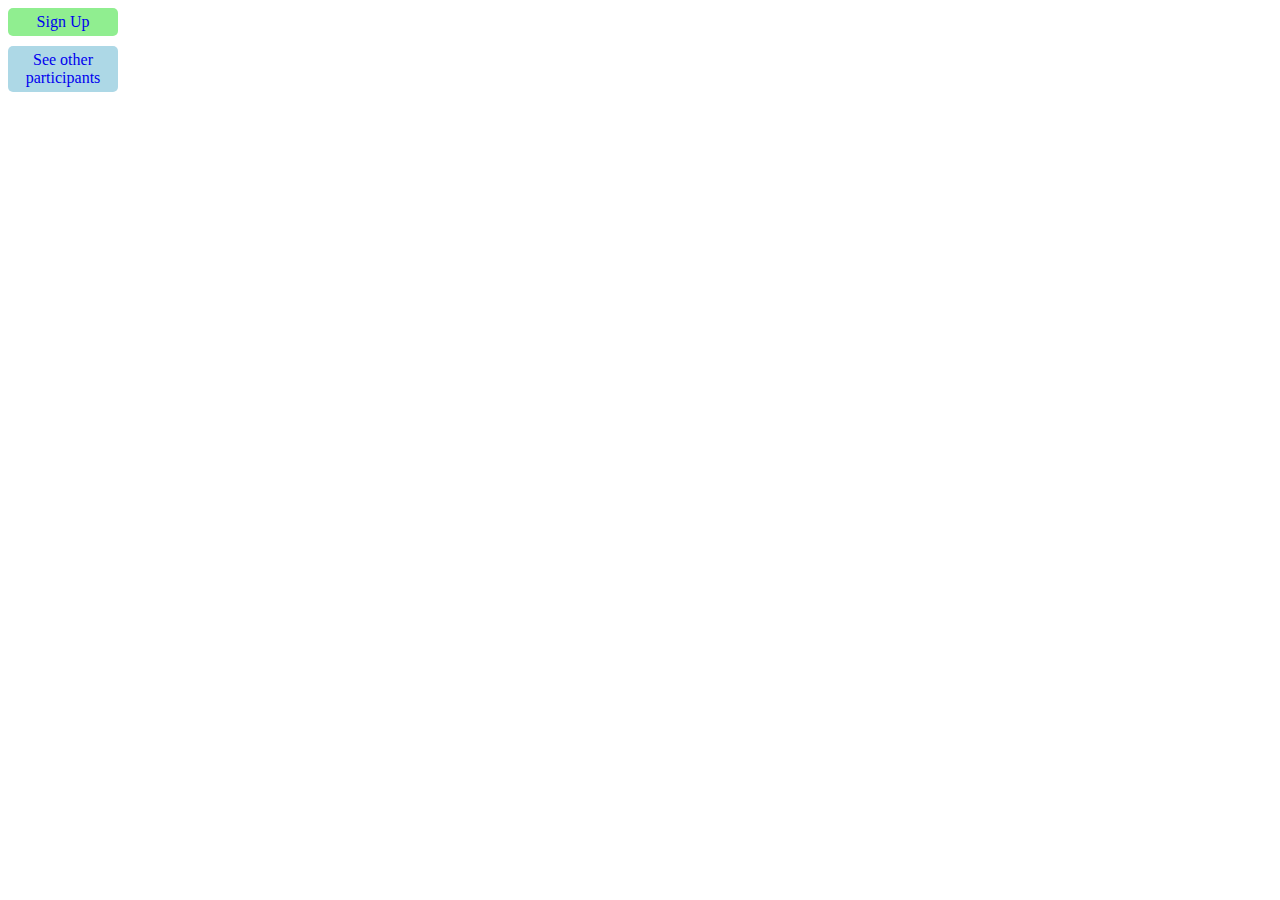
==== index.html @ 69a2ddf1 "Setting up new layout" ====
<!doctype html>
<html>
<head>
	<title>Brain Brawl Landing Page</title>
	<meta charset="utf-8" />
	<link href="style.css" type="text/css" rel="stylesheet"/>
</head>
<body>
<div id="content">
<div class="btn">
	<a href="https://docs.google.com/forms/d/17itZcLg51ht6c8lccyFcC2f5X-O_5gUz3HUfCmsqHBg/viewform" target="_blank" style="background-color: lightgreen;">Sign Up</a>
</div>
<div class="btn" style="margin-top: 10px;">
	<a href="https://docs.google.com/spreadsheets/d/1u5WoWwEpp1V2mXQMVDWDdRFd7g_ijJQS851zJobz1aU/edit?usp=sharing" target="_blank" style="background-color: lightblue;">See other participants</a>
</div>
<div class=""></div>
</div>
</body>
</html>
---- style.css ----
#content {

}

a {
	text-decoration: none;
}

.btn {

}
.btn a {
	display: inline-block;
	margin: 0;
	width: 100%;
	height: 100%;
	border-radius: 5px;
	width: 100px;
	text-align: center;
	padding: 5px;
}

.panel {
	
}
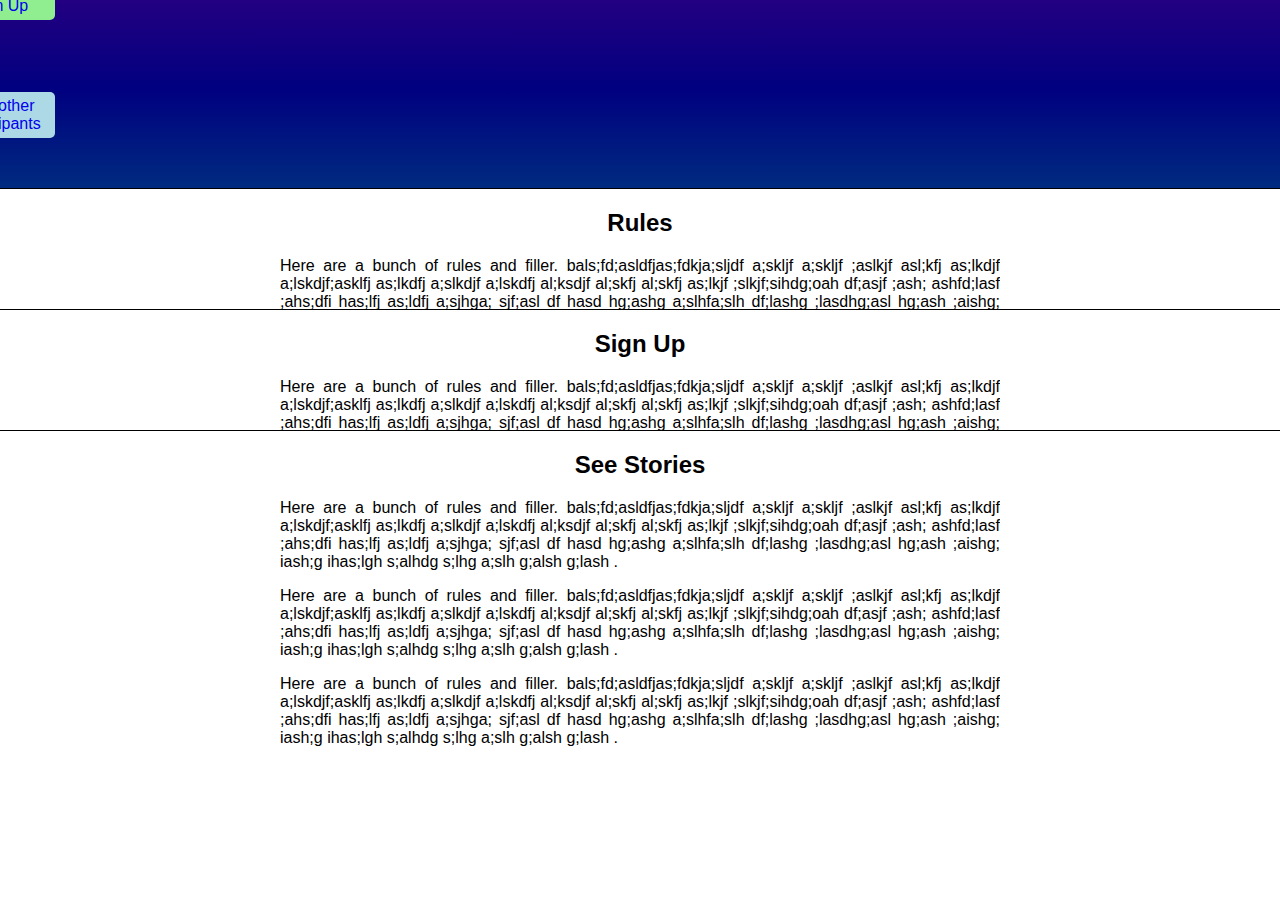
==== commit 1b8c1f12: "Version 0.8 commit.  Structure and functionality complete." ====
--- a/index.html
+++ b/index.html
@@ -10,10 +10,37 @@
 <div class="btn">
 	<a href="https://docs.google.com/forms/d/17itZcLg51ht6c8lccyFcC2f5X-O_5gUz3HUfCmsqHBg/viewform" target="_blank" style="background-color: lightgreen;">Sign Up</a>
 </div>
-<div class="btn" style="margin-top: 10px;">
+<div class="btn" style="margin-top: 100px;">
 	<a href="https://docs.google.com/spreadsheets/d/1u5WoWwEpp1V2mXQMVDWDdRFd7g_ijJQS851zJobz1aU/edit?usp=sharing" target="_blank" style="background-color: lightblue;">See other participants</a>
 </div>
-<div class=""></div>
+<div id="header">
+	
 </div>
+<div class="panel" id="rules" onclick="expand(this);">
+	<div class="text">
+		<h2>Rules</h2>
+		<p>Here are a bunch of rules and filler. bals;fd;asldfjas;fdkja;sljdf a;skljf a;skljf ;aslkjf asl;kfj as;lkdjf a;lskdjf;asklfj as;lkdfj a;slkdjf a;lskdfj al;ksdjf al;skfj al;skfj as;lkjf ;slkjf;sihdg;oah df;asjf ;ash; ashfd;lasf ;ahs;dfi has;lfj as;ldfj a;sjhga; sjf;asl df hasd hg;ashg a;slhfa;slh df;lashg ;lasdhg;asl hg;ash ;aishg; iash;g ihas;lgh s;alhdg s;lhg a;slh g;alsh g;lash .</p>
+		<p>Here are a bunch of rules and filler. bals;fd;asldfjas;fdkja;sljdf a;skljf a;skljf ;aslkjf asl;kfj as;lkdjf a;lskdjf;asklfj as;lkdfj a;slkdjf a;lskdfj al;ksdjf al;skfj al;skfj as;lkjf ;slkjf;sihdg;oah df;asjf ;ash; ashfd;lasf ;ahs;dfi has;lfj as;ldfj a;sjhga; sjf;asl df hasd hg;ashg a;slhfa;slh df;lashg ;lasdhg;asl hg;ash ;aishg; iash;g ihas;lgh s;alhdg s;lhg a;slh g;alsh g;lash .</p>
+		<p>Here are a bunch of rules and filler. bals;fd;asldfjas;fdkja;sljdf a;skljf a;skljf ;aslkjf asl;kfj as;lkdjf a;lskdjf;asklfj as;lkdfj a;slkdjf a;lskdfj al;ksdjf al;skfj al;skfj as;lkjf ;slkjf;sihdg;oah df;asjf ;ash; ashfd;lasf ;ahs;dfi has;lfj as;ldfj a;sjhga; sjf;asl df hasd hg;ashg a;slhfa;slh df;lashg ;lasdhg;asl hg;ash ;aishg; iash;g ihas;lgh s;alhdg s;lhg a;slh g;alsh g;lash .</p>
+		<p>Here are a bunch of rules and filler. bals;fd;asldfjas;fdkja;sljdf a;skljf a;skljf ;aslkjf asl;kfj as;lkdjf a;lskdjf;asklfj as;lkdfj a;slkdjf a;lskdfj al;ksdjf al;skfj al;skfj as;lkjf ;slkjf;sihdg;oah df;asjf ;ash; ashfd;lasf ;ahs;dfi has;lfj as;ldfj a;sjhga; sjf;asl df hasd hg;ashg a;slhfa;slh df;lashg ;lasdhg;asl hg;ash ;aishg; iash;g ihas;lgh s;alhdg s;lhg a;slh g;alsh g;lash .</p>
+	</div>
+</div>
+<div class="panel" id="signup" onclick="expand(this);">
+	<div class="text">
+		<h2>Sign Up</h2>
+		<p>Here are a bunch of rules and filler. bals;fd;asldfjas;fdkja;sljdf a;skljf a;skljf ;aslkjf asl;kfj as;lkdjf a;lskdjf;asklfj as;lkdfj a;slkdjf a;lskdfj al;ksdjf al;skfj al;skfj as;lkjf ;slkjf;sihdg;oah df;asjf ;ash; ashfd;lasf ;ahs;dfi has;lfj as;ldfj a;sjhga; sjf;asl df hasd hg;ashg a;slhfa;slh df;lashg ;lasdhg;asl hg;ash ;aishg; iash;g ihas;lgh s;alhdg s;lhg a;slh g;alsh g;lash .</p>
+		<p>Here are a bunch of rules and filler. bals;fd;asldfjas;fdkja;sljdf a;skljf a;skljf ;aslkjf asl;kfj as;lkdjf a;lskdjf;asklfj as;lkdfj a;slkdjf a;lskdfj al;ksdjf al;skfj al;skfj as;lkjf ;slkjf;sihdg;oah df;asjf ;ash; ashfd;lasf ;ahs;dfi has;lfj as;ldfj a;sjhga; sjf;asl df hasd hg;ashg a;slhfa;slh df;lashg ;lasdhg;asl hg;ash ;aishg; iash;g ihas;lgh s;alhdg s;lhg a;slh g;alsh g;lash .</p>
+	</div>
+</div>
+<div class="panel" id="stories" onclick="expand(this);">
+	<div class="text">
+		<h2>See Stories</h2>
+		<p>Here are a bunch of rules and filler. bals;fd;asldfjas;fdkja;sljdf a;skljf a;skljf ;aslkjf asl;kfj as;lkdjf a;lskdjf;asklfj as;lkdfj a;slkdjf a;lskdfj al;ksdjf al;skfj al;skfj as;lkjf ;slkjf;sihdg;oah df;asjf ;ash; ashfd;lasf ;ahs;dfi has;lfj as;ldfj a;sjhga; sjf;asl df hasd hg;ashg a;slhfa;slh df;lashg ;lasdhg;asl hg;ash ;aishg; iash;g ihas;lgh s;alhdg s;lhg a;slh g;alsh g;lash .</p>
+		<p>Here are a bunch of rules and filler. bals;fd;asldfjas;fdkja;sljdf a;skljf a;skljf ;aslkjf asl;kfj as;lkdjf a;lskdjf;asklfj as;lkdfj a;slkdjf a;lskdfj al;ksdjf al;skfj al;skfj as;lkjf ;slkjf;sihdg;oah df;asjf ;ash; ashfd;lasf ;ahs;dfi has;lfj as;ldfj a;sjhga; sjf;asl df hasd hg;ashg a;slhfa;slh df;lashg ;lasdhg;asl hg;ash ;aishg; iash;g ihas;lgh s;alhdg s;lhg a;slh g;alsh g;lash .</p>
+		<p>Here are a bunch of rules and filler. bals;fd;asldfjas;fdkja;sljdf a;skljf a;skljf ;aslkjf asl;kfj as;lkdjf a;lskdjf;asklfj as;lkdfj a;slkdjf a;lskdfj al;ksdjf al;skfj al;skfj as;lkjf ;slkjf;sihdg;oah df;asjf ;ash; ashfd;lasf ;ahs;dfi has;lfj as;ldfj a;sjhga; sjf;asl df hasd hg;ashg a;slhfa;slh df;lashg ;lasdhg;asl hg;ash ;aishg; iash;g ihas;lgh s;alhdg s;lhg a;slh g;alsh g;lash .</p>
+	</div>
+</div>
+</div>
+<script type="text/javascript" src="script.js"></script>
 </body>
 </html>--- a/style.css
+++ b/style.css
@@ -1,13 +1,27 @@
+@import url(https://fonts.googleapis.com/css?family=Open+Sans:400,300,300italic,400italic);
+
 #content {
-
+	width: 110%;
+	margin-left: -5%;
+	margin-top: -16px;
+	text-align: center;
+	font-family: 'Open Sans Light', Arial, sans-serif;
 }
-
+p {
+	text-align: justify;
+}
 a {
 	text-decoration: none;
 }
 
+#header {
+	width: 100%;
+	height: 196px;
+	background: linear-gradient(180deg, indigo -50%, navy 50%, teal 200%);
+}
+
 .btn {
-
+	position: absolute;
 }
 .btn a {
 	display: inline-block;
@@ -16,10 +30,39 @@
 	height: 100%;
 	border-radius: 5px;
 	width: 100px;
-	text-align: center;
 	padding: 5px;
 }
 
 .panel {
-	
+	width: 100%;
+	max-height: 100px;
+	margin: 0 auto;
+	border-top: 1px solid black;
+	background-color: white;
+	-webkit-transition: max-height 0.5s;
+	transition: max-height 0.5s;
+}
+.panel:hover {
+	cursor: pointer;
+	background: linear-gradient(180deg, teal, white 160px);
+}
+.open {
+
+}
+
+.text {
+	max-height: inherit;
+	overflow-y: hidden;
+	width: 720px;
+	margin: 0 auto;
+}
+
+#rules {
+	z-index: 10;
+}
+#signup {
+	z-index: 20;
+}
+#stories {
+	z-index: 30;
 }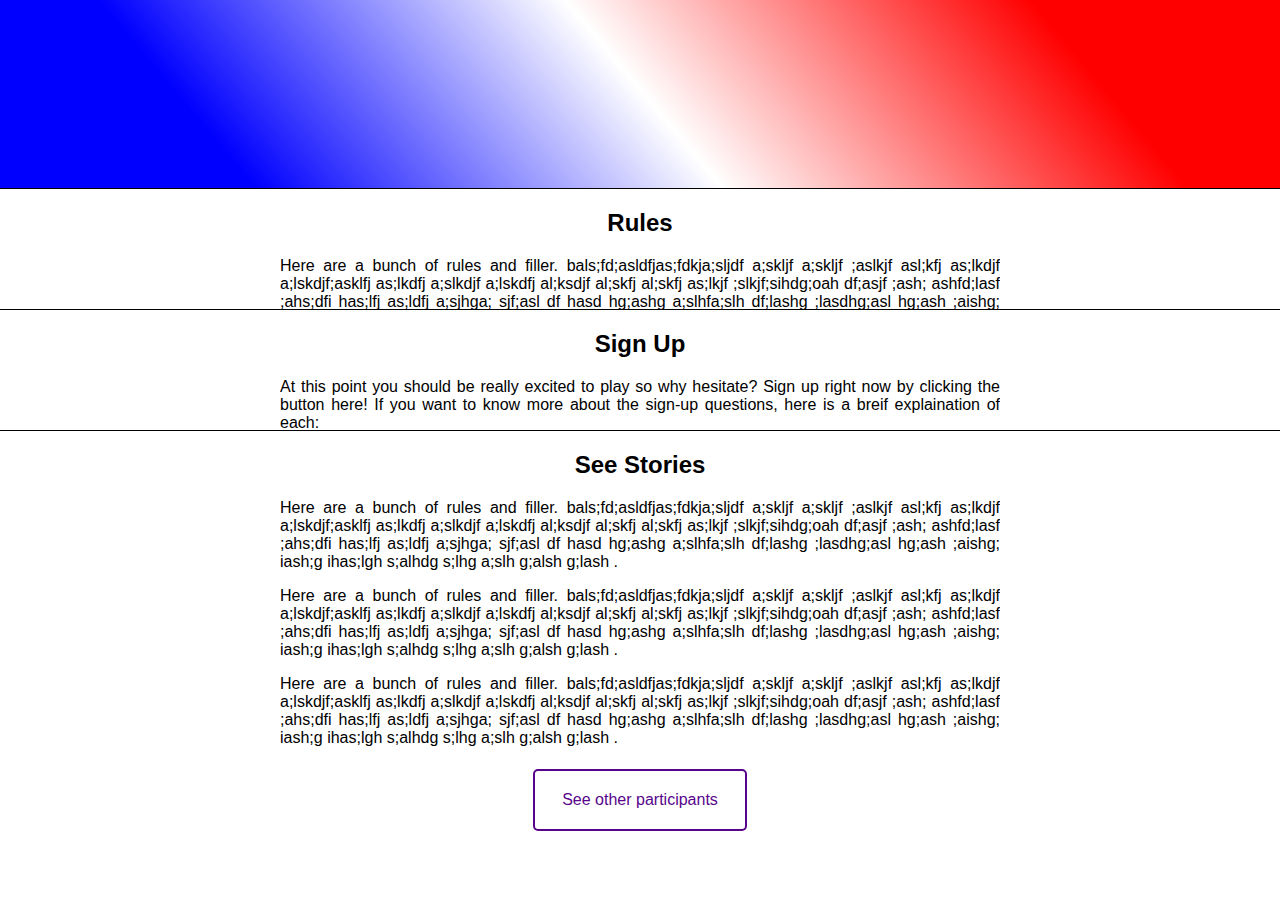
==== commit be2f4315: "Version 0.9.  Content being added and colors being finalized.  Buttons now working properly." ====
--- a/index.html
+++ b/index.html
@@ -7,13 +7,9 @@
 </head>
 <body>
 <div id="content">
-<div class="btn">
-	<a href="https://docs.google.com/forms/d/17itZcLg51ht6c8lccyFcC2f5X-O_5gUz3HUfCmsqHBg/viewform" target="_blank" style="background-color: lightgreen;">Sign Up</a>
-</div>
-<div class="btn" style="margin-top: 100px;">
-	<a href="https://docs.google.com/spreadsheets/d/1u5WoWwEpp1V2mXQMVDWDdRFd7g_ijJQS851zJobz1aU/edit?usp=sharing" target="_blank" style="background-color: lightblue;">See other participants</a>
-</div>
+
 <div id="header">
+	
 	
 </div>
 <div class="panel" id="rules" onclick="expand(this);">
@@ -28,16 +24,29 @@
 <div class="panel" id="signup" onclick="expand(this);">
 	<div class="text">
 		<h2>Sign Up</h2>
-		<p>Here are a bunch of rules and filler. bals;fd;asldfjas;fdkja;sljdf a;skljf a;skljf ;aslkjf asl;kfj as;lkdjf a;lskdjf;asklfj as;lkdfj a;slkdjf a;lskdfj al;ksdjf al;skfj al;skfj as;lkjf ;slkjf;sihdg;oah df;asjf ;ash; ashfd;lasf ;ahs;dfi has;lfj as;ldfj a;sjhga; sjf;asl df hasd hg;ashg a;slhfa;slh df;lashg ;lasdhg;asl hg;ash ;aishg; iash;g ihas;lgh s;alhdg s;lhg a;slh g;alsh g;lash .</p>
-		<p>Here are a bunch of rules and filler. bals;fd;asldfjas;fdkja;sljdf a;skljf a;skljf ;aslkjf asl;kfj as;lkdjf a;lskdjf;asklfj as;lkdfj a;slkdjf a;lskdfj al;ksdjf al;skfj al;skfj as;lkjf ;slkjf;sihdg;oah df;asjf ;ash; ashfd;lasf ;ahs;dfi has;lfj as;ldfj a;sjhga; sjf;asl df hasd hg;ashg a;slhfa;slh df;lashg ;lasdhg;asl hg;ash ;aishg; iash;g ihas;lgh s;alhdg s;lhg a;slh g;alsh g;lash .</p>
+		<p>At this point you should be really excited to play so why hesitate?  Sign up right now by clicking the button here!  If you want to know more about the sign-up questions, here is a breif explaination of each:</p>
+		<ul>
+			<li><strong>Which Group Do You Belong To?</strong><br>This question is simply asking which class you are in, or if you are a study away student.  This will help us see the diversity of participants!<br></li>
+			<li><strong>What Is Your Name?</strong><br>This one is pretty easy, just enter your first and last name.<br></li>
+			<li><strong>What Is Your Brawler Name?</strong><br>This is the fun one! Come up with a cool nickname or title to intimidate your opponents, or a cute name to throw them off, or whatever you want!<br></li>
+			<li><strong>What Is Your Brawler Backstory?</strong><br>Now that you have your Brawler name, come up with your brawler backstory!  This could be based on real life, but its better if you come up with a whacky origin story, like a superhero (or supervillain).<br></li>
+		</ul>
+		<div class="btn">
+			<a href="https://docs.google.com/forms/d/17itZcLg51ht6c8lccyFcC2f5X-O_5gUz3HUfCmsqHBg/viewform" target="_blank">Sign Up</a>
+		</div>
+		<br>
 	</div>
 </div>
-<div class="panel" id="stories" onclick="expand(this);">
+<div class="panel" id="stories">
 	<div class="text">
 		<h2>See Stories</h2>
 		<p>Here are a bunch of rules and filler. bals;fd;asldfjas;fdkja;sljdf a;skljf a;skljf ;aslkjf asl;kfj as;lkdjf a;lskdjf;asklfj as;lkdfj a;slkdjf a;lskdfj al;ksdjf al;skfj al;skfj as;lkjf ;slkjf;sihdg;oah df;asjf ;ash; ashfd;lasf ;ahs;dfi has;lfj as;ldfj a;sjhga; sjf;asl df hasd hg;ashg a;slhfa;slh df;lashg ;lasdhg;asl hg;ash ;aishg; iash;g ihas;lgh s;alhdg s;lhg a;slh g;alsh g;lash .</p>
 		<p>Here are a bunch of rules and filler. bals;fd;asldfjas;fdkja;sljdf a;skljf a;skljf ;aslkjf asl;kfj as;lkdjf a;lskdjf;asklfj as;lkdfj a;slkdjf a;lskdfj al;ksdjf al;skfj al;skfj as;lkjf ;slkjf;sihdg;oah df;asjf ;ash; ashfd;lasf ;ahs;dfi has;lfj as;ldfj a;sjhga; sjf;asl df hasd hg;ashg a;slhfa;slh df;lashg ;lasdhg;asl hg;ash ;aishg; iash;g ihas;lgh s;alhdg s;lhg a;slh g;alsh g;lash .</p>
 		<p>Here are a bunch of rules and filler. bals;fd;asldfjas;fdkja;sljdf a;skljf a;skljf ;aslkjf asl;kfj as;lkdjf a;lskdjf;asklfj as;lkdfj a;slkdjf a;lskdfj al;ksdjf al;skfj al;skfj as;lkjf ;slkjf;sihdg;oah df;asjf ;ash; ashfd;lasf ;ahs;dfi has;lfj as;ldfj a;sjhga; sjf;asl df hasd hg;ashg a;slhfa;slh df;lashg ;lasdhg;asl hg;ash ;aishg; iash;g ihas;lgh s;alhdg s;lhg a;slh g;alsh g;lash .</p>
+		<div class="btn">
+			<a href="https://docs.google.com/spreadsheets/d/1u5WoWwEpp1V2mXQMVDWDdRFd7g_ijJQS851zJobz1aU/edit?usp=sharing" target="_blank">See other participants</a>
+		</div>
+		<br>
 	</div>
 </div>
 </div>
--- a/style.css
+++ b/style.css
@@ -7,7 +7,7 @@
 	text-align: center;
 	font-family: 'Open Sans Light', Arial, sans-serif;
 }
-p {
+p, ul {
 	text-align: justify;
 }
 a {
@@ -17,20 +17,33 @@
 #header {
 	width: 100%;
 	height: 196px;
-	background: linear-gradient(180deg, indigo -50%, navy 50%, teal 200%);
+	background: linear-gradient(50deg, blue 20%, white 50%, red 80%);
 }
 
 .btn {
-	position: absolute;
+	width: auto;
+	height: auto;
+	margin: 0 auto;
 }
 .btn a {
 	display: inline-block;
-	margin: 0;
-	width: 100%;
-	height: 100%;
+	margin-top: 6px;
+	margin-bottom: 18px;
+	width: 200px;
+	height: 48px;
+	line-height: 48px;
+	background-color: white;
 	border-radius: 5px;
-	width: 100px;
+	border: 2px solid #57068c;
+	font-weight: 500;
 	padding: 5px;
+	color: #57068c;
+	-webkit-transition: color 0.3s, background-color 0.3s;
+	transition: color 0.3s, background-color 0.3s;
+}
+.btn a:hover {
+	color: white;
+	background-color: #57068c;
 }
 
 .panel {
@@ -44,7 +57,7 @@
 }
 .panel:hover {
 	cursor: pointer;
-	background: linear-gradient(180deg, teal, white 160px);
+	background: linear-gradient(180deg, #57068c, white 160px);
 }
 .open {
 
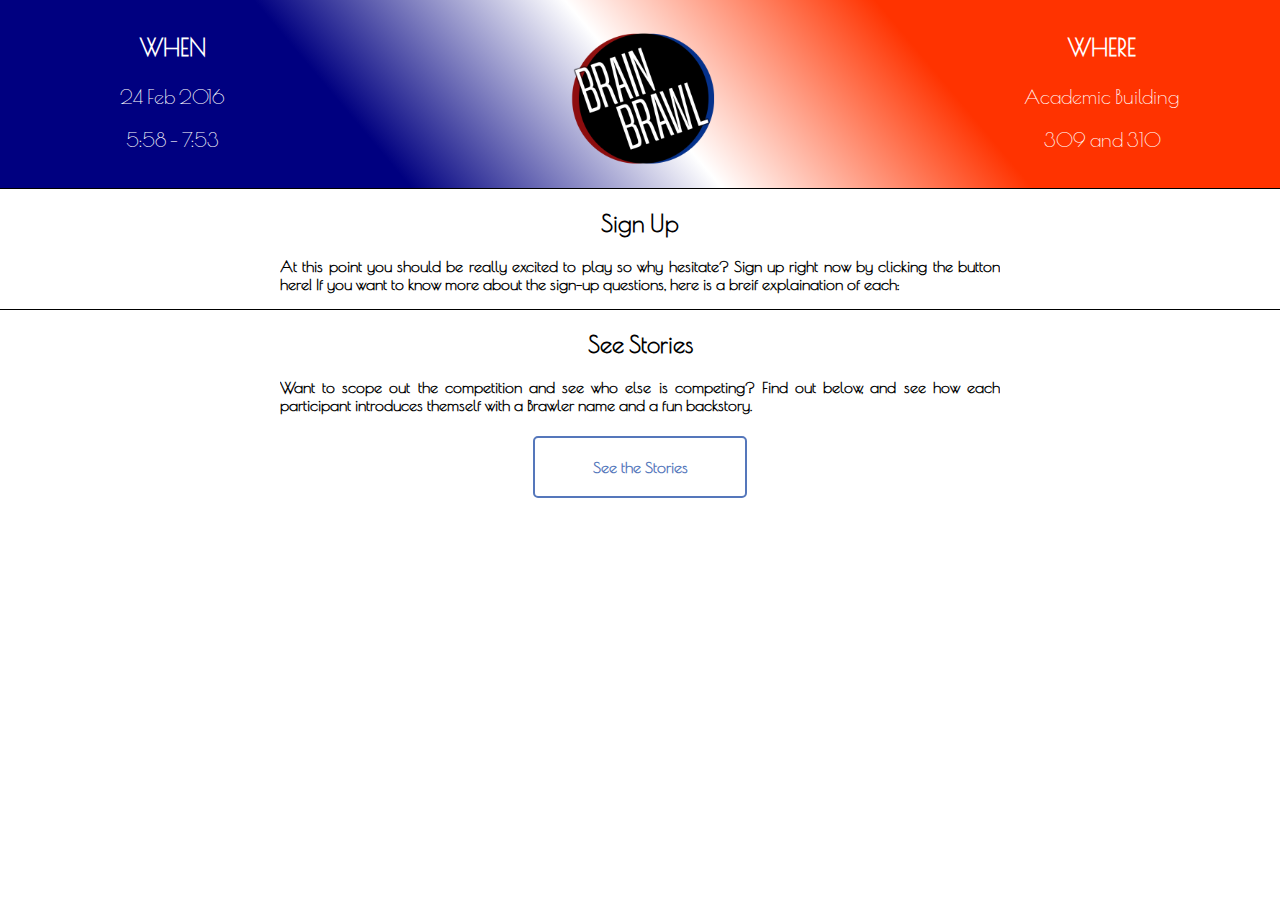
==== commit 1d6b12f9: "Version 1.0.  Missing Rules section, but could be sent out in this condition." ====
--- a/index.html
+++ b/index.html
@@ -7,12 +7,20 @@
 </head>
 <body>
 <div id="content">
-
 <div id="header">
-	
-	
+	<div class="headtext" id="time">
+		<h3>WHEN</h3>
+		<p>24 Feb 2016</p>
+		<p>5:58 - 7:53</p>
+	</div>
+	<img src="images/bblogo.png">
+	<div class="headtext" id="place">
+		<h3>WHERE</h3>
+		<p>Academic Building</p>
+		<p>309 and 310</p>
+	</div>	
 </div>
-<div class="panel" id="rules" onclick="expand(this);">
+<!--<div class="panel" id="rules" onclick="expand(this);">
 	<div class="text">
 		<h2>Rules</h2>
 		<p>Here are a bunch of rules and filler. bals;fd;asldfjas;fdkja;sljdf a;skljf a;skljf ;aslkjf asl;kfj as;lkdjf a;lskdjf;asklfj as;lkdfj a;slkdjf a;lskdfj al;ksdjf al;skfj al;skfj as;lkjf ;slkjf;sihdg;oah df;asjf ;ash; ashfd;lasf ;ahs;dfi has;lfj as;ldfj a;sjhga; sjf;asl df hasd hg;ashg a;slhfa;slh df;lashg ;lasdhg;asl hg;ash ;aishg; iash;g ihas;lgh s;alhdg s;lhg a;slh g;alsh g;lash .</p>
@@ -20,16 +28,16 @@
 		<p>Here are a bunch of rules and filler. bals;fd;asldfjas;fdkja;sljdf a;skljf a;skljf ;aslkjf asl;kfj as;lkdjf a;lskdjf;asklfj as;lkdfj a;slkdjf a;lskdfj al;ksdjf al;skfj al;skfj as;lkjf ;slkjf;sihdg;oah df;asjf ;ash; ashfd;lasf ;ahs;dfi has;lfj as;ldfj a;sjhga; sjf;asl df hasd hg;ashg a;slhfa;slh df;lashg ;lasdhg;asl hg;ash ;aishg; iash;g ihas;lgh s;alhdg s;lhg a;slh g;alsh g;lash .</p>
 		<p>Here are a bunch of rules and filler. bals;fd;asldfjas;fdkja;sljdf a;skljf a;skljf ;aslkjf asl;kfj as;lkdjf a;lskdjf;asklfj as;lkdfj a;slkdjf a;lskdfj al;ksdjf al;skfj al;skfj as;lkjf ;slkjf;sihdg;oah df;asjf ;ash; ashfd;lasf ;ahs;dfi has;lfj as;ldfj a;sjhga; sjf;asl df hasd hg;ashg a;slhfa;slh df;lashg ;lasdhg;asl hg;ash ;aishg; iash;g ihas;lgh s;alhdg s;lhg a;slh g;alsh g;lash .</p>
 	</div>
-</div>
+</div>-->
 <div class="panel" id="signup" onclick="expand(this);">
 	<div class="text">
 		<h2>Sign Up</h2>
 		<p>At this point you should be really excited to play so why hesitate?  Sign up right now by clicking the button here!  If you want to know more about the sign-up questions, here is a breif explaination of each:</p>
 		<ul>
-			<li><strong>Which Group Do You Belong To?</strong><br>This question is simply asking which class you are in, or if you are a study away student.  This will help us see the diversity of participants!<br></li>
-			<li><strong>What Is Your Name?</strong><br>This one is pretty easy, just enter your first and last name.<br></li>
-			<li><strong>What Is Your Brawler Name?</strong><br>This is the fun one! Come up with a cool nickname or title to intimidate your opponents, or a cute name to throw them off, or whatever you want!<br></li>
-			<li><strong>What Is Your Brawler Backstory?</strong><br>Now that you have your Brawler name, come up with your brawler backstory!  This could be based on real life, but its better if you come up with a whacky origin story, like a superhero (or supervillain).<br></li>
+			<li><strong>Which Group Do You Belong To?</strong><br>This question is simply asking which class you are in, or if you are a study away student.  This will help us see the diversity of participants!</li><br>
+			<li><strong>What Is Your Name?</strong><br>This one is pretty easy, just enter your first and last name.</li><br>
+			<li><strong>What Is Your Brawler Name?</strong><br>This is the fun one! Come up with a cool nickname or title to intimidate your opponents, or a cute name to throw them off, or whatever you want!</li><br>
+			<li><strong>What Is Your Brawler Backstory?</strong><br>Now that you have your Brawler name, come up with your brawler backstory!  This could be based on real life, but its better if you come up with a whacky origin story, like a superhero (or supervillain).</li><br>
 		</ul>
 		<div class="btn">
 			<a href="https://docs.google.com/forms/d/17itZcLg51ht6c8lccyFcC2f5X-O_5gUz3HUfCmsqHBg/viewform" target="_blank">Sign Up</a>
@@ -40,11 +48,9 @@
 <div class="panel" id="stories">
 	<div class="text">
 		<h2>See Stories</h2>
-		<p>Here are a bunch of rules and filler. bals;fd;asldfjas;fdkja;sljdf a;skljf a;skljf ;aslkjf asl;kfj as;lkdjf a;lskdjf;asklfj as;lkdfj a;slkdjf a;lskdfj al;ksdjf al;skfj al;skfj as;lkjf ;slkjf;sihdg;oah df;asjf ;ash; ashfd;lasf ;ahs;dfi has;lfj as;ldfj a;sjhga; sjf;asl df hasd hg;ashg a;slhfa;slh df;lashg ;lasdhg;asl hg;ash ;aishg; iash;g ihas;lgh s;alhdg s;lhg a;slh g;alsh g;lash .</p>
-		<p>Here are a bunch of rules and filler. bals;fd;asldfjas;fdkja;sljdf a;skljf a;skljf ;aslkjf asl;kfj as;lkdjf a;lskdjf;asklfj as;lkdfj a;slkdjf a;lskdfj al;ksdjf al;skfj al;skfj as;lkjf ;slkjf;sihdg;oah df;asjf ;ash; ashfd;lasf ;ahs;dfi has;lfj as;ldfj a;sjhga; sjf;asl df hasd hg;ashg a;slhfa;slh df;lashg ;lasdhg;asl hg;ash ;aishg; iash;g ihas;lgh s;alhdg s;lhg a;slh g;alsh g;lash .</p>
-		<p>Here are a bunch of rules and filler. bals;fd;asldfjas;fdkja;sljdf a;skljf a;skljf ;aslkjf asl;kfj as;lkdjf a;lskdjf;asklfj as;lkdfj a;slkdjf a;lskdfj al;ksdjf al;skfj al;skfj as;lkjf ;slkjf;sihdg;oah df;asjf ;ash; ashfd;lasf ;ahs;dfi has;lfj as;ldfj a;sjhga; sjf;asl df hasd hg;ashg a;slhfa;slh df;lashg ;lasdhg;asl hg;ash ;aishg; iash;g ihas;lgh s;alhdg s;lhg a;slh g;alsh g;lash .</p>
+		<p>Want to scope out the competition and see who else is competing?  Find out below, and see how each participant introduces themself with a Brawler name and a fun backstory.</p>
 		<div class="btn">
-			<a href="https://docs.google.com/spreadsheets/d/1u5WoWwEpp1V2mXQMVDWDdRFd7g_ijJQS851zJobz1aU/edit?usp=sharing" target="_blank">See other participants</a>
+			<a href="https://docs.google.com/spreadsheets/d/1u5WoWwEpp1V2mXQMVDWDdRFd7g_ijJQS851zJobz1aU/edit?usp=sharing" target="_blank">See the Stories</a>
 		</div>
 		<br>
 	</div>
--- a/style.css
+++ b/style.css
@@ -1,11 +1,11 @@
-@import url(https://fonts.googleapis.com/css?family=Open+Sans:400,300,300italic,400italic);
+@import url(https://fonts.googleapis.com/css?family=Poiret+One);
 
 #content {
 	width: 110%;
 	margin-left: -5%;
 	margin-top: -16px;
 	text-align: center;
-	font-family: 'Open Sans Light', Arial, sans-serif;
+	font-family: 'Poiret One', 'Open Sans Light', Arial, sans-serif;
 }
 p, ul {
 	text-align: justify;
@@ -17,7 +17,29 @@
 #header {
 	width: 100%;
 	height: 196px;
-	background: linear-gradient(50deg, blue 20%, white 50%, red 80%);
+	background: linear-gradient(50deg, navy 30%, white 50%, #f30 70%);
+}
+#header img {
+	position: absolute;
+	height: 180px;
+	margin-top: 16px;
+	margin-left: -90px;
+}
+.headtext p, h3 {
+	color: white;
+	text-align: center;
+}
+#time {
+	font-size: 20px;
+	position: absolute;
+	left: 120px;
+	top: 10px;
+}
+#place {
+	font-size: 20px;
+	position: absolute;
+	right: 100px;
+	top: 10px;
 }
 
 .btn {
@@ -34,16 +56,16 @@
 	line-height: 48px;
 	background-color: white;
 	border-radius: 5px;
-	border: 2px solid #57068c;
-	font-weight: 500;
+	border: 2px solid #57b;
+	font-weight: 700;
 	padding: 5px;
-	color: #57068c;
+	color: #57b;
 	-webkit-transition: color 0.3s, background-color 0.3s;
 	transition: color 0.3s, background-color 0.3s;
 }
 .btn a:hover {
 	color: white;
-	background-color: #57068c;
+	background-color: #57b;
 }
 
 .panel {
@@ -52,12 +74,13 @@
 	margin: 0 auto;
 	border-top: 1px solid black;
 	background-color: white;
+	font-weight: 700;
 	-webkit-transition: max-height 0.5s;
 	transition: max-height 0.5s;
 }
 .panel:hover {
 	cursor: pointer;
-	background: linear-gradient(180deg, #57068c, white 160px);
+	background: linear-gradient(180deg, #8af 20%, #f30 140%);
 }
 .open {
 
@@ -72,10 +95,13 @@
 
 #rules {
 	z-index: 10;
+
 }
 #signup {
 	z-index: 20;
+
 }
 #stories {
 	z-index: 30;
+
 }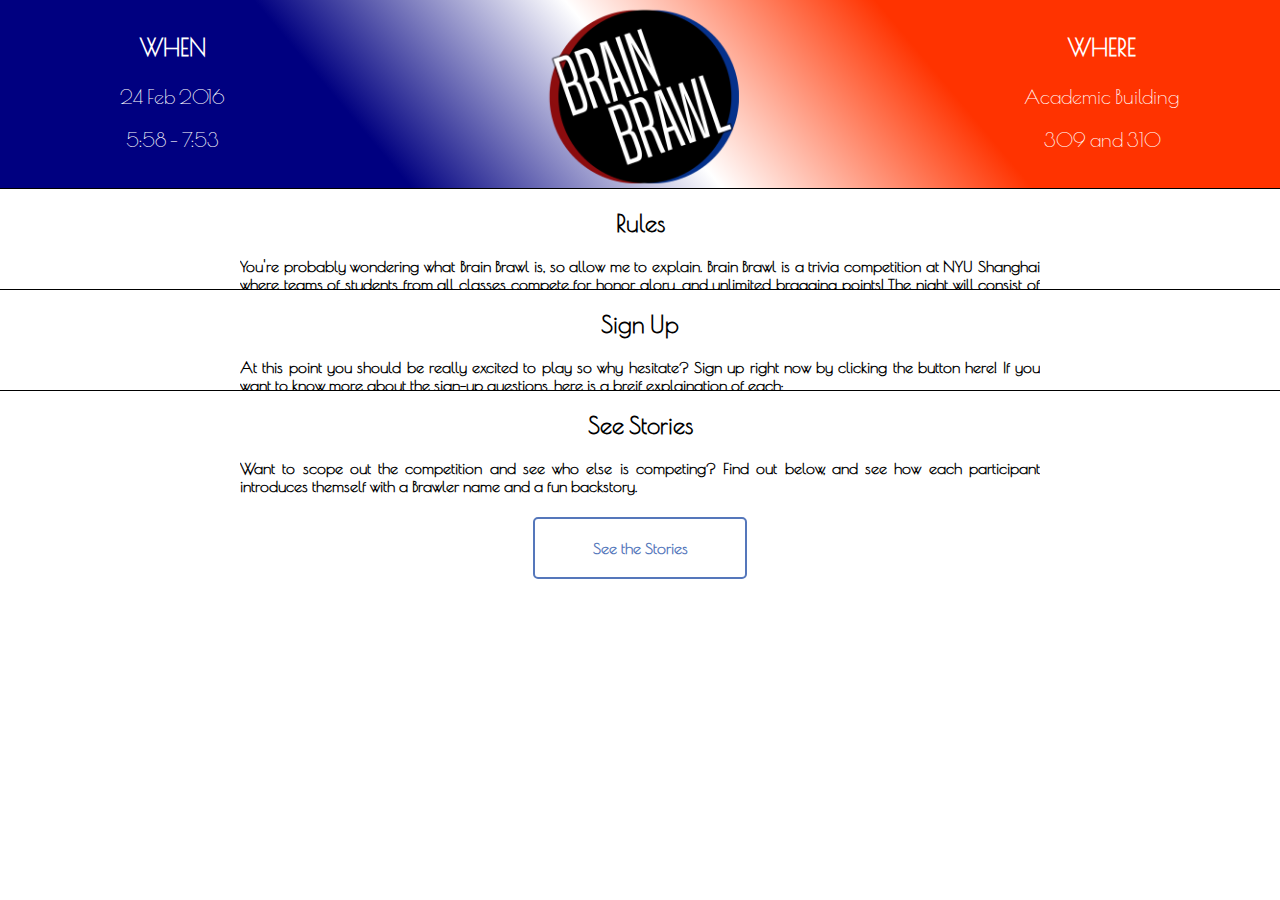
==== commit eb112025: "Version 1.1 FInal version with finished Rules section, ready to be sent to residents to begin sign-u" ====
--- a/index.html
+++ b/index.html
@@ -20,24 +20,30 @@
 		<p>309 and 310</p>
 	</div>	
 </div>
-<!--<div class="panel" id="rules" onclick="expand(this);">
+<div class="panel" id="rules" onclick="expand(this);">
 	<div class="text">
 		<h2>Rules</h2>
-		<p>Here are a bunch of rules and filler. bals;fd;asldfjas;fdkja;sljdf a;skljf a;skljf ;aslkjf asl;kfj as;lkdjf a;lskdjf;asklfj as;lkdfj a;slkdjf a;lskdfj al;ksdjf al;skfj al;skfj as;lkjf ;slkjf;sihdg;oah df;asjf ;ash; ashfd;lasf ;ahs;dfi has;lfj as;ldfj a;sjhga; sjf;asl df hasd hg;ashg a;slhfa;slh df;lashg ;lasdhg;asl hg;ash ;aishg; iash;g ihas;lgh s;alhdg s;lhg a;slh g;alsh g;lash .</p>
-		<p>Here are a bunch of rules and filler. bals;fd;asldfjas;fdkja;sljdf a;skljf a;skljf ;aslkjf asl;kfj as;lkdjf a;lskdjf;asklfj as;lkdfj a;slkdjf a;lskdfj al;ksdjf al;skfj al;skfj as;lkjf ;slkjf;sihdg;oah df;asjf ;ash; ashfd;lasf ;ahs;dfi has;lfj as;ldfj a;sjhga; sjf;asl df hasd hg;ashg a;slhfa;slh df;lashg ;lasdhg;asl hg;ash ;aishg; iash;g ihas;lgh s;alhdg s;lhg a;slh g;alsh g;lash .</p>
-		<p>Here are a bunch of rules and filler. bals;fd;asldfjas;fdkja;sljdf a;skljf a;skljf ;aslkjf asl;kfj as;lkdjf a;lskdjf;asklfj as;lkdfj a;slkdjf a;lskdfj al;ksdjf al;skfj al;skfj as;lkjf ;slkjf;sihdg;oah df;asjf ;ash; ashfd;lasf ;ahs;dfi has;lfj as;ldfj a;sjhga; sjf;asl df hasd hg;ashg a;slhfa;slh df;lashg ;lasdhg;asl hg;ash ;aishg; iash;g ihas;lgh s;alhdg s;lhg a;slh g;alsh g;lash .</p>
-		<p>Here are a bunch of rules and filler. bals;fd;asldfjas;fdkja;sljdf a;skljf a;skljf ;aslkjf asl;kfj as;lkdjf a;lskdjf;asklfj as;lkdfj a;slkdjf a;lskdfj al;ksdjf al;skfj al;skfj as;lkjf ;slkjf;sihdg;oah df;asjf ;ash; ashfd;lasf ;ahs;dfi has;lfj as;ldfj a;sjhga; sjf;asl df hasd hg;ashg a;slhfa;slh df;lashg ;lasdhg;asl hg;ash ;aishg; iash;g ihas;lgh s;alhdg s;lhg a;slh g;alsh g;lash .</p>
+		<p>You're probably wondering what Brain Brawl is, so allow me to explain.  Brain Brawl is a trivia competition at NYU Shanghai where teams of students from all classes compete for honor, glory, and unlimited bragging points!  The night will consist of several rounds, each with its own style of question.  At the end of the night there will be a Final Showdown between the top two teams to see who is the ultimate Brain Brawler!  Here are the rules for each of the different question styles:</p>
+		<ul>
+			<li><i>Guess The Price</i><br>This works a lot like The Price is Right, if you know that game show.  An item will be shown and each team will guess how much they think that item cost.  The team that is closest (you may "go over", or guess above the price) will win points. </li><br>
+			<li><i>Pub Style</i><br>This may seem more like a test, but it's also your best chance to win points.  Each team will be given a sheet of paper where they will write down their answer to a series of short questions.  Unlike other styles, pub style does not involve shouting answers or being faster than other teams.  Instead you will win points solely based on the number of correct answers you write on the sheet of paper.</li><br>
+			<li><i>Pass the Bomb</i><br>A representative from each team comes to the front of the room, and one of them starts with a "bomb".  A hidden timer is started, and questions are asked quickly.  The person with the bomb must answer the question as fast as they can.  However, if their first guess is wrong they have missed the question and must answer a new question.  If they get the question right they pass the bomb to the next team's representative who answers questions in the same manner.  When the secret timer runs out the bomb "explodes", and whichever team was holding it loses points.  If you don't know the answer to a question, you can say "pass" and be asked the next question.  This does NOT mean you pass the bomb to the next team, it only means you can move onto a new question as though you got the question wrong.</li><br>
+			<li><i>Name the Song</i><br>The teams will sit among themselves and a song will be played.  If anyone thinks they know the song they may stand up and guess the title of the song.  As soon as they stand up the song is paused, and if they are wrong the next person to stand up can answer, otherwise the song resumes.  If you answer incorrectly you can not guess again until someone else on your team guesses.</li><br>
+			<li><i>Guess the Person</i><br>A series of hints about a famous person will be revealed one at a time, with each hint more useful than the hint before.  As each hint is revealed, each team is allowed one guess for that hint.  If a team guesses correctly, they get points based on how many hints were NOT revealed (you get more point when you have fewer hints revealed).  For example, if you guess correctly on the 6th hint out of 10 total hints, your team would recieve 4 points for the 4 hints that had not been revealed yet.</li><br>
+			<li><i>Charades</i><br>A team representative will go to the front of the room and face away from the screen.  Then a picture will be shown on the screen and the other team members will try to use gestures or words (English only, and you can not say the answer directly) to show the representative what the picture shows.  The first team representative to say the correct answer will win points for their team.</li><br>
+			<li><i>FINAL SHOWDOWN</i><br>The questions above will be divide into two sections.  You will play most of games in the first section against several other teams.  The team with the highest score from each room at the end of the first section will move on to the FINAL SHOWDOWN, where the champion will be decided.  Everyone will move to the same room, and the two finalists will play a few more games to gain new points (the points are reset between sections, so both finalists will start with zero points).  Then, the points earned in this second section will be converted into a number of seconds, and a final version of Pass the Bomb will be played.  However, instead of a hidden timer, the time that each team earned with their score will become a private timer.  While one team is being asked questions their timer will be running down, and once they get a question right their timer will pause and the other team's timer will start.  The team whose timer runs out first is the losing team, and you'll be able to see those precious seconds slip away!  Good luck!</li><br>
+		</ul>
 	</div>
-</div>-->
+</div>
 <div class="panel" id="signup" onclick="expand(this);">
 	<div class="text">
 		<h2>Sign Up</h2>
 		<p>At this point you should be really excited to play so why hesitate?  Sign up right now by clicking the button here!  If you want to know more about the sign-up questions, here is a breif explaination of each:</p>
 		<ul>
-			<li><strong>Which Group Do You Belong To?</strong><br>This question is simply asking which class you are in, or if you are a study away student.  This will help us see the diversity of participants!</li><br>
-			<li><strong>What Is Your Name?</strong><br>This one is pretty easy, just enter your first and last name.</li><br>
-			<li><strong>What Is Your Brawler Name?</strong><br>This is the fun one! Come up with a cool nickname or title to intimidate your opponents, or a cute name to throw them off, or whatever you want!</li><br>
-			<li><strong>What Is Your Brawler Backstory?</strong><br>Now that you have your Brawler name, come up with your brawler backstory!  This could be based on real life, but its better if you come up with a whacky origin story, like a superhero (or supervillain).</li><br>
+			<li><i>Which Group Do You Belong To?</i><br>This question is simply asking which class you are in, or if you are a study away student.  This will help us see the diversity of participants!</li><br>
+			<li><i>What Is Your Name?</i><br>This one is pretty easy, just enter your first and last name.</li><br>
+			<li><i>What Is Your Brawler Name?</i><br>This is the fun one! Come up with a cool nickname or title to intimidate your opponents, or a cute name to throw them off, or whatever you want!</li><br>
+			<li><i>What Is Your Brawler Backstory?</i><br>Now that you have your Brawler name, come up with your brawler backstory!  This could be based on real life, but its better if you come up with a whacky origin story, like a superhero (or supervillain).</li><br>
 		</ul>
 		<div class="btn">
 			<a href="https://docs.google.com/forms/d/17itZcLg51ht6c8lccyFcC2f5X-O_5gUz3HUfCmsqHBg/viewform" target="_blank">Sign Up</a>
--- a/style.css
+++ b/style.css
@@ -21,9 +21,9 @@
 }
 #header img {
 	position: absolute;
-	height: 180px;
-	margin-top: 16px;
-	margin-left: -90px;
+	height: 240px;
+	margin-top: -16px;
+	margin-left: -120px;
 }
 .headtext p, h3 {
 	color: white;
@@ -89,7 +89,7 @@
 .text {
 	max-height: inherit;
 	overflow-y: hidden;
-	width: 720px;
+	width: 800px;
 	margin: 0 auto;
 }
 
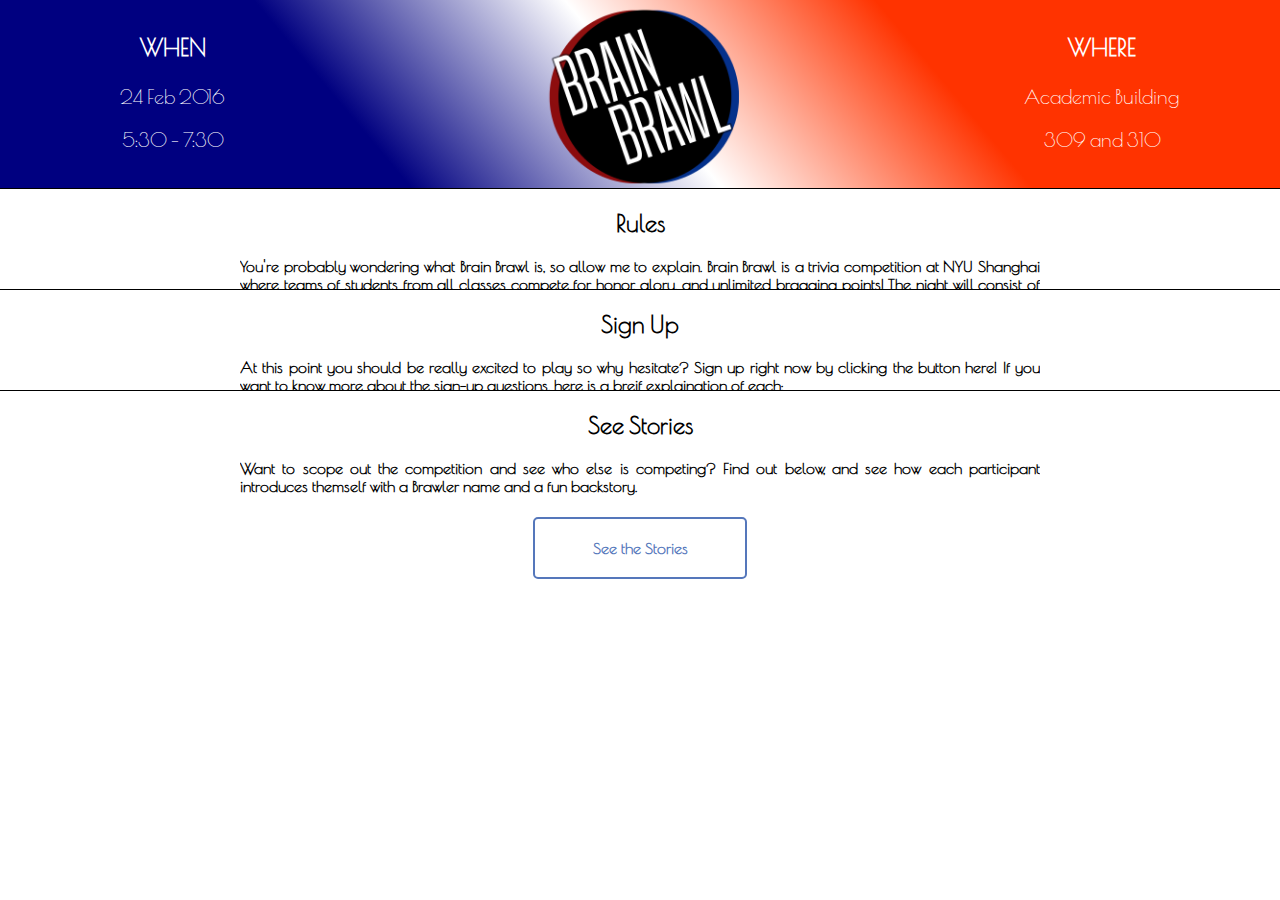
==== commit bfe1aca2: "Fixed the time in the header" ====
--- a/index.html
+++ b/index.html
@@ -11,7 +11,7 @@
 	<div class="headtext" id="time">
 		<h3>WHEN</h3>
 		<p>24 Feb 2016</p>
-		<p>5:58 - 7:53</p>
+		<p>5:30 - 7:30</p>
 	</div>
 	<img src="images/bblogo.png">
 	<div class="headtext" id="place">
@@ -41,6 +41,7 @@
 		<p>At this point you should be really excited to play so why hesitate?  Sign up right now by clicking the button here!  If you want to know more about the sign-up questions, here is a breif explaination of each:</p>
 		<ul>
 			<li><i>Which Group Do You Belong To?</i><br>This question is simply asking which class you are in, or if you are a study away student.  This will help us see the diversity of participants!</li><br>
+			<li><i>Net ID</i><br>This is basically the first part of your NYU email, or you can find it on the back of your NYU ID card.</li><br>
 			<li><i>What Is Your Name?</i><br>This one is pretty easy, just enter your first and last name.</li><br>
 			<li><i>What Is Your Brawler Name?</i><br>This is the fun one! Come up with a cool nickname or title to intimidate your opponents, or a cute name to throw them off, or whatever you want!</li><br>
 			<li><i>What Is Your Brawler Backstory?</i><br>Now that you have your Brawler name, come up with your brawler backstory!  This could be based on real life, but its better if you come up with a whacky origin story, like a superhero (or supervillain).</li><br>
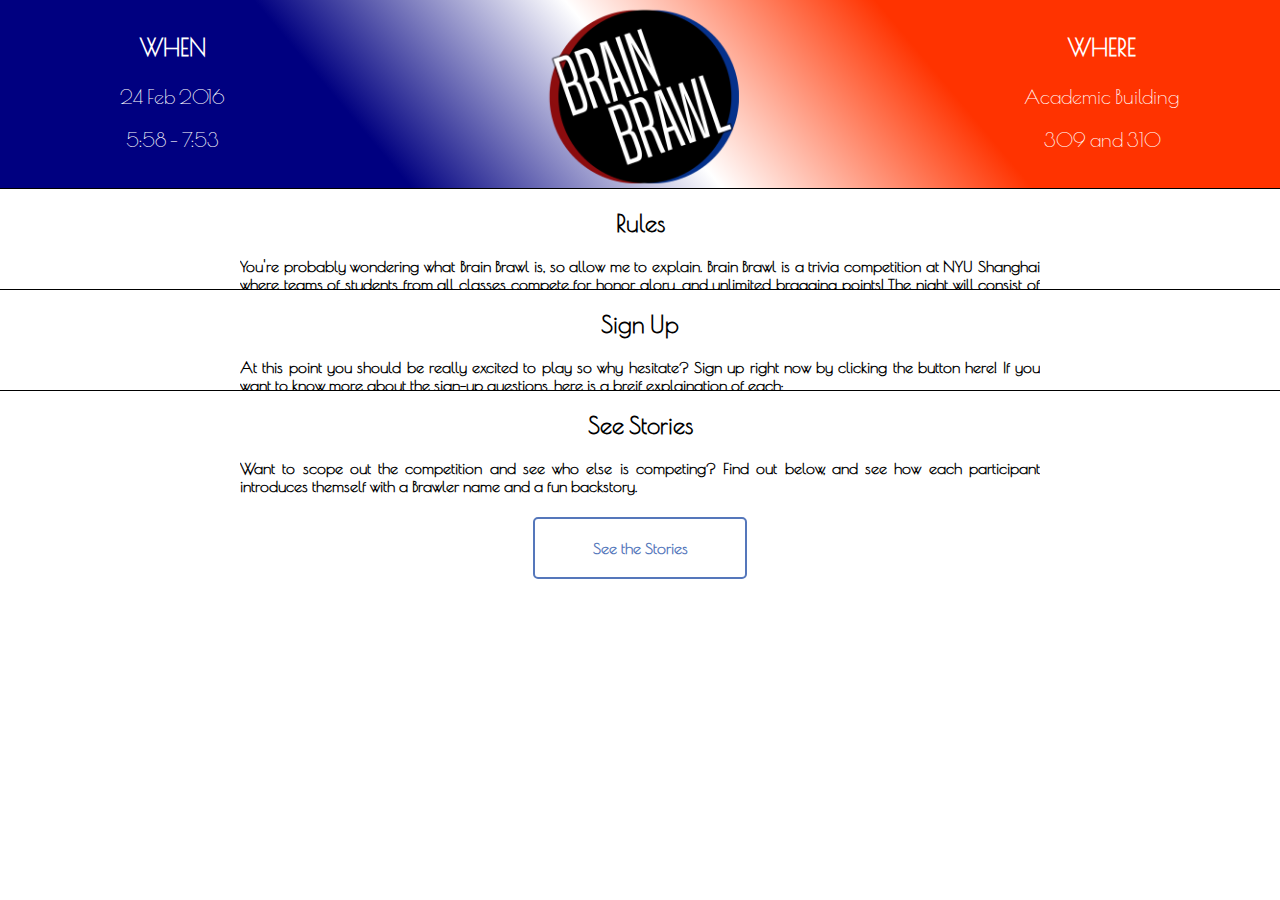
==== commit 26c7ef5c: "Time fixed back to 5:58-7:53" ====
--- a/index.html
+++ b/index.html
@@ -11,7 +11,7 @@
 	<div class="headtext" id="time">
 		<h3>WHEN</h3>
 		<p>24 Feb 2016</p>
-		<p>5:30 - 7:30</p>
+		<p>5:58 - 7:53</p>
 	</div>
 	<img src="images/bblogo.png">
 	<div class="headtext" id="place">
